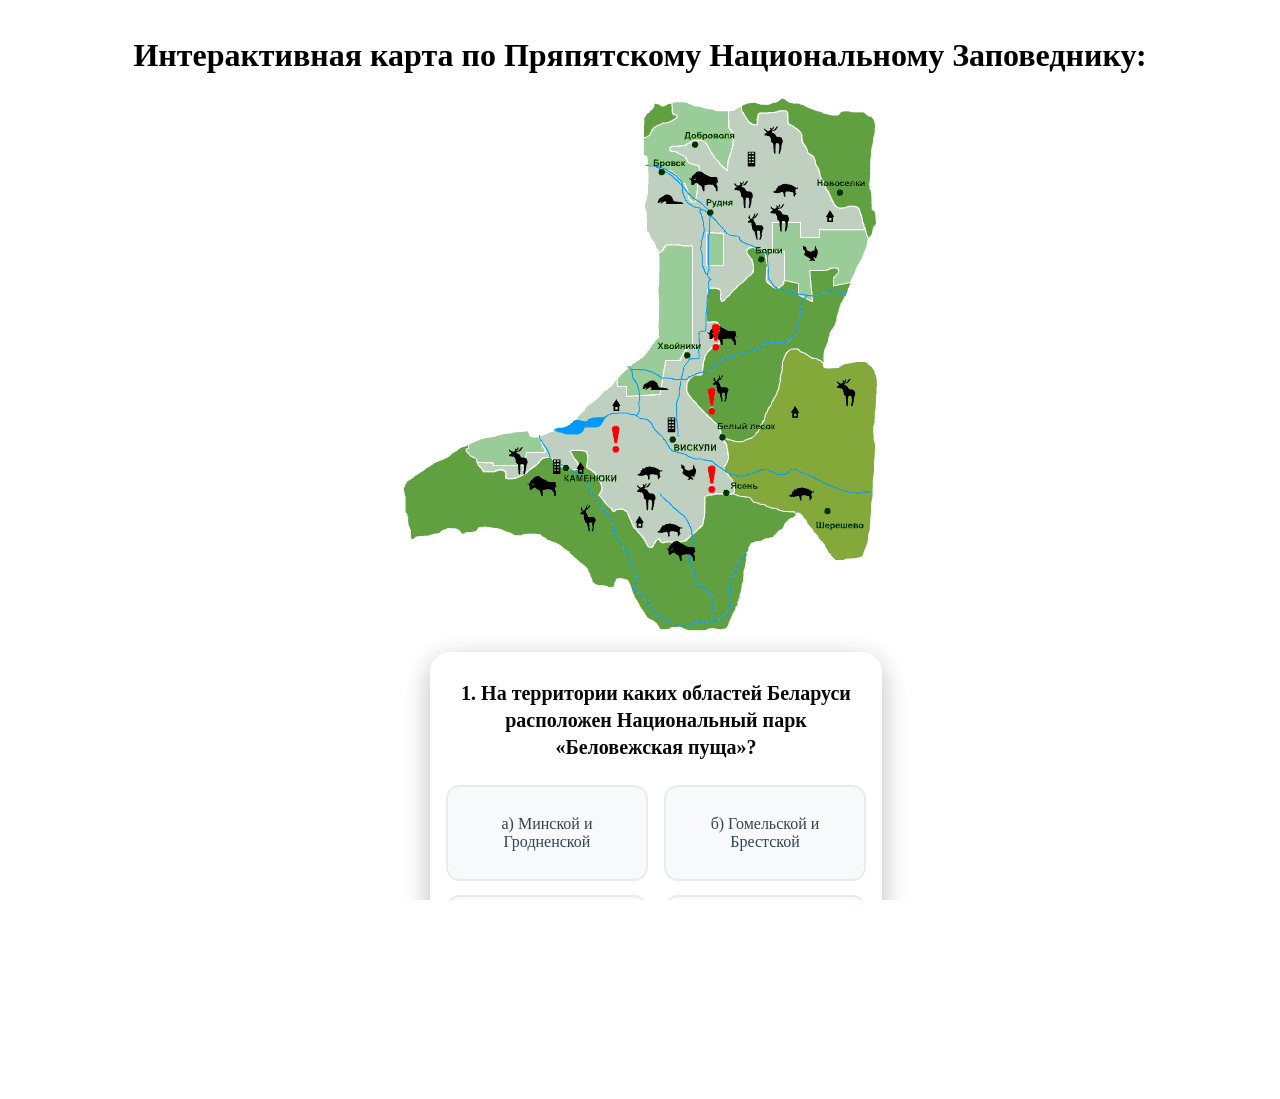
==== belopusha.html @ 5e812789 "add" ====
<!DOCTYPE html>
<html lang="en">

<head>
    <meta charset="UTF-8">
    <meta name="viewport" content="width=device-width, initial-scale=1.0, maximum-scale=1.0, user-scalable=no">
    <link rel="stylesheet" href="pripyat.css">
    <title></title>
</head>

<body>
    <header>

    </header>
    <div class="container">

        <h1>Интерактивная карта по Пряпятскому Национальному Заповеднику:</h1>

        <div class="map-stage">
            <img src="image/puscha.jpg" alt="map">
            <div class="hotspot-layer"></div>
        </div>
        <div class="popup-overlay" hidden></div>

        <div class="map-popup" hidden>
            <button type="button" class="popup-close" aria-label="Закрыть">×</button>

            <h2 class="popup-title"></h2>

            <details class="popup-details1">
                <summary class="popup-summary1"></summary>
                <p class="popup-text"></p>
            </details>

            <details class="popup-details2">
                <summary class="popup-summary2"></summary>
                <video class="popup-video" controls playsinline hidden></video>
            </details>
        </div>
        <div class="quiz-container" id="quiz">
            <div class="quiz-header">
                <h2 id="question">Вопрос появится здесь</h2>
                <ul id="answer-list">
                    <li><input type="radio" name="answer" id="ans1" value="0">
                        <label for="ans1">Текст варианта ответа</label>
                    </li>
                    <li><input type="radio" name="answer" id="ans2" value="1">
                        <label for="ans2">Вариант Б</label>
                    </li>
                    <li><input type="radio" name="answer" id="ans3" value="2">
                        <label for="ans3">Вариант В</label>
                    </li>
                    <li><input type="radio" name="answer" id="ans4" value="3">
                        <label for="ans4">Вариант Г</label>
                    </li>
                </ul>
                <button id="submit">Следующий вопрос</button>
            </div>

        </div>

    </div>
    <script src="belopusha.js"></script>
</body>

</html>
---- pripyat.css ----
html, body {
  margin: 0;
  height: 100%;
  overflow-x: hidden;
}

.container {
  display: flex;
  justify-content: center; 
  align-items: center;     
  padding: 16px;
  box-sizing: border-box;
  flex-direction: column;
}

.map-stage {
  position: relative;
  display: inline-block;
  width: auto;
  max-width: 100%;
}

.map-stage img {
  display: block;
  width: auto;
  height: auto;
  max-width: 100%;
  max-height: calc(100vh - 32px);
}

.hotspot-layer {
  position: absolute;
  inset: 0;
  pointer-events: none;
}

.marker {
  position: absolute; 
  transform: translate(-50%, -50%);
  width: 32px;
  height: 32px;
  padding: 0;
  border: 0px solid black;
  border-radius: 50%;
  background: transparent;
  cursor: pointer;
  pointer-events: auto;
}

.marker img {
  width: 100%;
  height: 100%;
  border-radius: 50%;
  display: block;
}

.marker.is-active {
  border-color: #ffcc00;  
}
.map-popup {
  position: fixed;
  z-index: 20;
  box-sizing: border-box;
  width: min(520px, calc(100vw - 32px));
  max-width: 520px;
  min-width: 280px;
  max-height: 85vh;
  overflow-y: auto;
  padding: 28px 16px 16px;
  background: #fff;
  border-radius: 20px;
  box-shadow: 0 8px 24px rgba(0, 0, 0, 0.25);
  opacity: 0.95;
  text-align: center;
}

.map-popup img,
.popup-inline {
  max-width: 100%;
  height: auto;
  max-height: 180px;
  object-fit: contain;
  display: block;
  margin: 0 auto 8px;
}

.popup-details {
  margin-top: 8px;
  text-align: left;
}

.popup-summary {
  display: block;
  text-align: center;
  cursor: pointer;
  font-weight: 700;
  font-family: "Inter", sans-serif;
font-weight: 200;
font-size: 18px;
line-height: 133%;
text-align: center;
color: #000;
}
.popup-summary::-webkit-details-marker {
  display: none;
}

.popup-video {
  display: block;
  width: 100%;
  height: auto;
  max-height: 320px;
  margin: 10px 0 0;
  border-radius: 12px;
  background: #000;
}


@media (max-width: 699px) {
  html, body {
    overflow: auto;
  }

  .container {
    height: auto;
    min-height: 100vh;
    align-items: flex-start;
    padding: 12px;
  }

  .map-stage {
    display: block;
    width: 100%;
  }

  .map-stage img {
    width: 100%;
    max-height: none;
  }
  .map-popup {
    left: 50% !important;
    right: auto !important;
    top: auto !important;
    bottom: 16px !important;
    transform: translateX(-50%) !important;
    width: calc(100vw - 24px) !important;
    max-width: none !important;
    max-height: 75vh;
  }

  .popup-video {
    max-height: 220px;
  }

  .map-popup img,
  .popup-inline {
    max-width: 100%;
    max-height: 140px;
    width: auto;
    height: auto;
    object-fit: contain;
    display: block;
    margin: 0 auto 8px;
  }

}


.popup-text {
  margin: 0;
  font-size: 14px;
  line-height: 1.4;
  color: #333;
}

.popup-close {
  position: absolute;
  top: 8px;
  right: 8px;
  border: 0;
  background: transparent;
  font-size: 20px;
  cursor: pointer;
}
.popup-title {
  display: block;
  margin: 0 0 8px;
  font-size: 20px;
  font-weight: 700;
  color: #1a73e8;
  text-decoration: none;
}

.popup-title[href] {
  text-decoration: underline;
}

.popup-title[href]:hover {
  color: #0b57d0;
}
.quiz-container {
    width: 100%;
    max-width: 420px;
    margin-top: 20px;
}

.quiz-header {
    width: 100%;
    max-width: 90vw;
    min-width: 280px;
    max-height: 80vh;
    overflow-y: auto;
    padding: 28px 16px 16px;
    background: #fff;
    border-radius: 20px;
    box-shadow: 0 8px 28px rgba(0, 0, 0, 0.28);
    opacity: 0.97;
    text-align: center;
}
#question {
    margin: 0 0 20px;
    font-size: 1.25rem;
    line-height: 1.35;
}

/* ===== Список ответов (2×2) ===== */
#answer-list {
    display: grid;
    grid-template-columns: 1fr 1fr;
    gap: 14px 16px;
    list-style: none;
    padding: 0;
    margin: 24px 0 28px;
}

#answer-list li {
    margin: 0;
    position: relative;
}

/* Прячем стандартные радиокнопки */
#answer-list input[type="radio"] {
    position: absolute;
    opacity: 0;
    width: 0;
    height: 0;
}

/* Сами варианты ответов */
#answer-list label {
    display: flex;
    align-items: center;
    justify-content: center;
    min-height: 64px;
    padding: 14px 16px;
    background: #f8f9fa;
    border: 2px solid #e9ecef;
    border-radius: 14px;
    cursor: pointer;
    font-size: 16px;
    font-weight: 500;
    color: #2c3e50;
    text-align: center;
    transition: all 0.22s ease;
    user-select: none;
}

/* При наведении */
#answer-list label:hover {
    border-color: #2ecc71;
    background: #f1f8e9;
    transform: translateY(-2px);
}

/* Когда вариант выбран */
#answer-list li.selected label,
#answer-list input:checked + label {
    background: #e8f5e9;
    border-color: #2ecc71;
    color: #1b5e20;
    font-weight: 600;
    box-shadow: 0 4px 14px rgba(46, 204, 113, 0.25);
}

/* Небольшое нажатие */
#answer-list label:active {
    transform: translateY(0);
}

/* Кнопка */
#submit {
    display: block;
    width: 100%;
    margin-top: 20px;
    padding: 14px;
    background: #4a90e2;
    color: white;
    border: none;
    border-radius: 14px;
    font-size: 1.05rem;
    font-weight: 600;
    cursor: pointer;
    transition: background 0.2s;
}

#submit:hover {
    background: #357abd;
}
.restart-btn {
    display: block;
    width: 100%;
    margin-top: 20px;
    padding: 14px;
    background: #4a90e2;
    color: white;
    border: none;
    border-radius: 14px;
    font-size: 1.05rem;
    font-weight: 600;
    cursor: pointer;
    transition: background 0.2s;
}

.restart-btn:hover {
    background: #357abd;
    color: white;
}
.quiz-complete {
    width: 100%;
    max-width: 90vw;
    min-width: 280px;
    max-height: 80vh;
    overflow-y: auto;
    padding: 28px 16px 16px;
    background: #fff;
    border-radius: 20px;
    box-shadow: 0 8px 28px rgba(0, 0, 0, 0.28);
    opacity: 0.97;
    text-align: center;

}


@media (max-width: 699px) {
#answer-list {
    list-style: none;
    padding: 0;
    margin: 0;
    display: flex;
    flex-direction: column;
    gap: 12px;
}

#answer-list label {
    background: #f8f9fa;
    border: 2px solid #e0e0e0;
    border-radius: 14px;
    padding: 14px 16px;
    cursor: pointer;
    transition: all 0.2s ease;
    box-shadow: 0 2px 6px rgba(0, 0, 0, 0.06);
    display: flex;
    align-items: center;
    gap: 14px;
}
}
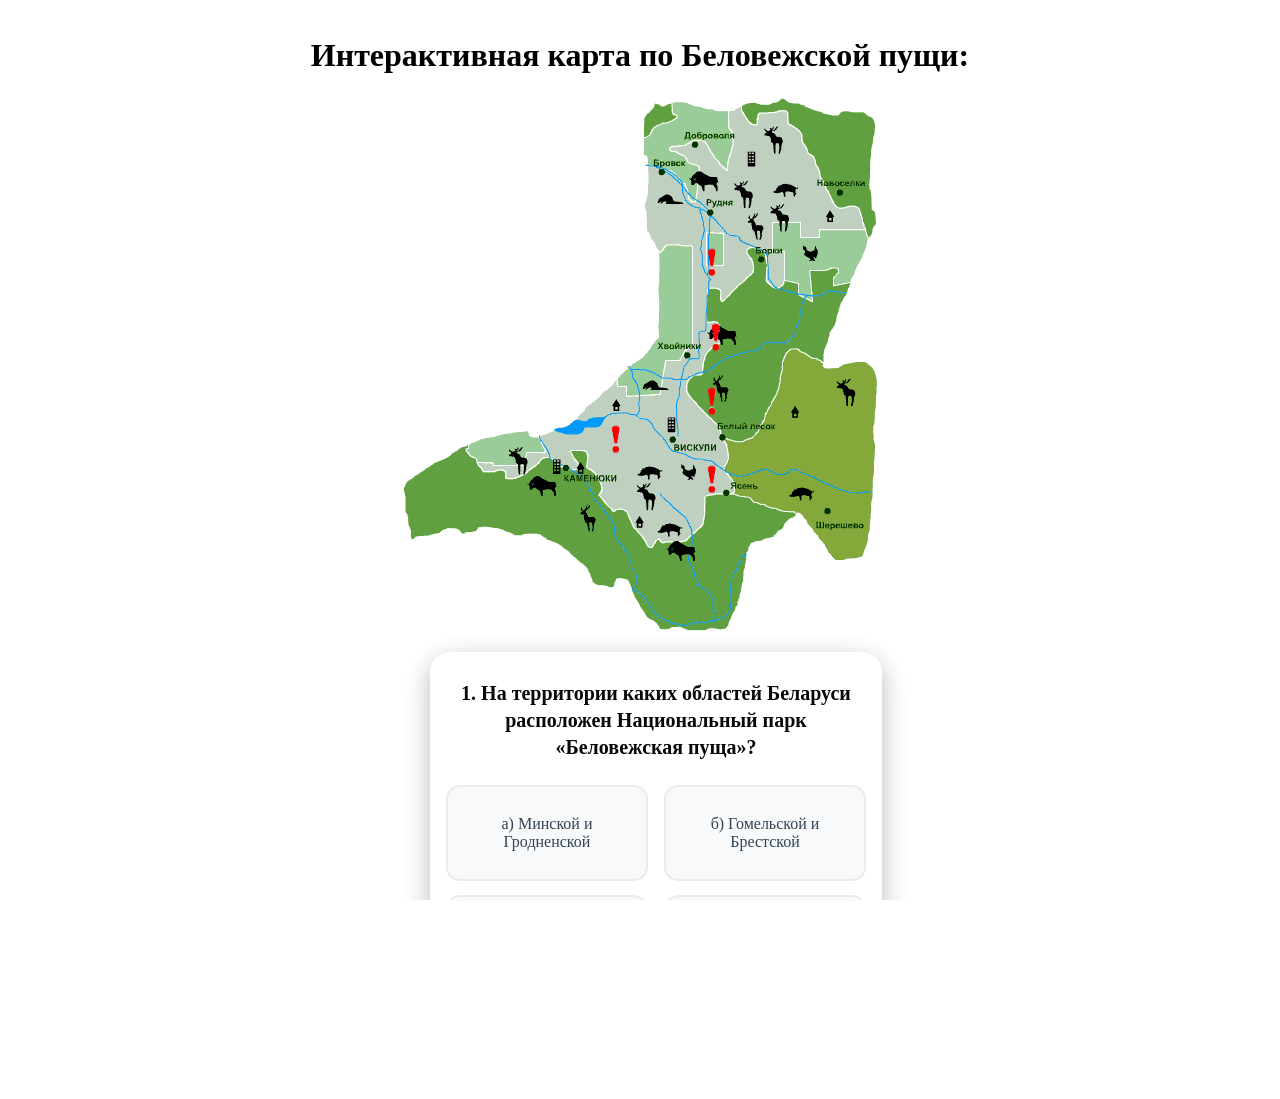
==== commit dcd62038: "Update belopusha.html" ====
--- a/belopusha.html
+++ b/belopusha.html
@@ -14,7 +14,7 @@
     </header>
     <div class="container">
 
-        <h1>Интерактивная карта по Пряпятскому Национальному Заповеднику:</h1>
+        <h1>Интерактивная карта по Беловежской пущи:</h1>
 
         <div class="map-stage">
             <img src="image/puscha.jpg" alt="map">
